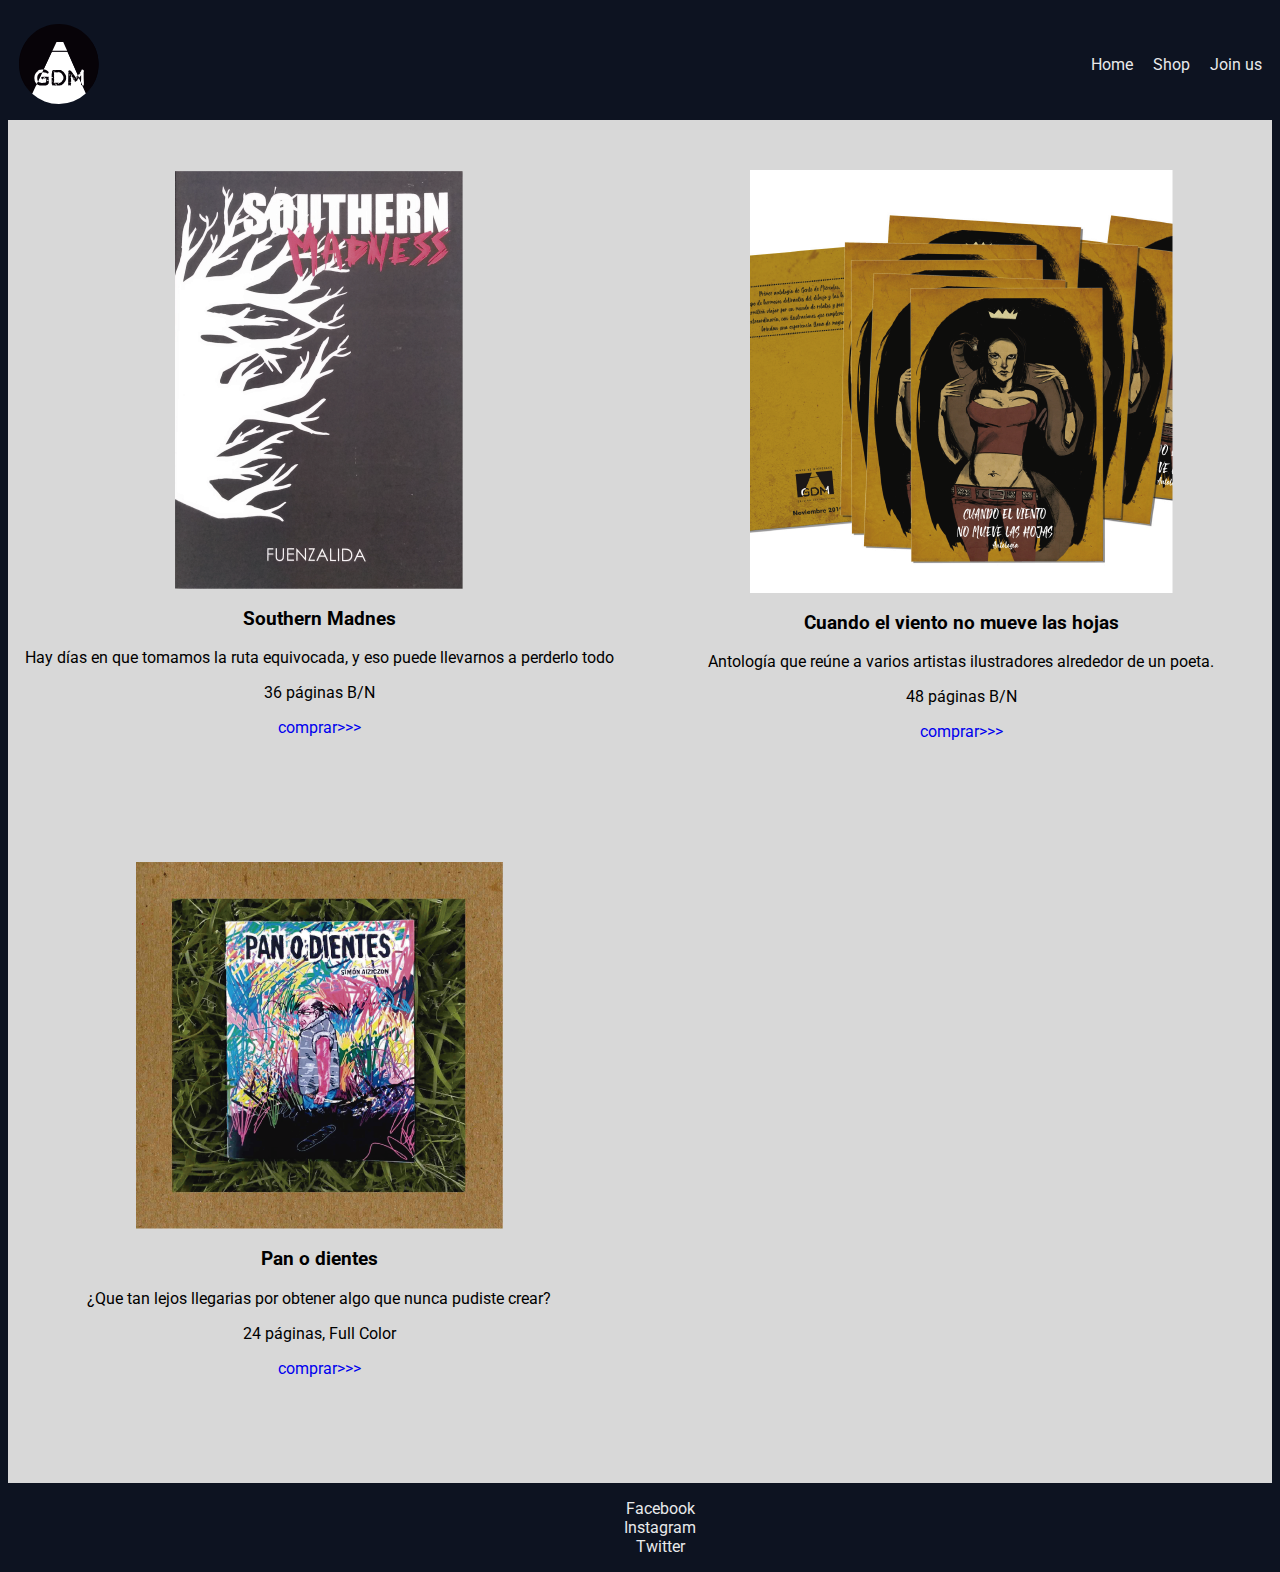
==== pages/lanzamientos.html @ 582e6720 "Commit inicial. Estructura completa" ====
<!DOCTYPE html>
<html lang="en">
<head>
    <meta charset="UTF-8">
    <meta http-equiv="X-UA-Compatible" content="IE=edge">
    <meta name="viewport" content="width=device-width, initial-scale=1.0">
    
    <link rel="preconnect" href="https://fonts.googleapis.com">
    <link rel="preconnect" href="https://fonts.gstatic.com" crossorigin>
    <link href="https://fonts.googleapis.com/css2?family=Roboto:ital,wght@0,300;0,400;0,500;1,300&display=swap" rel="stylesheet">
    
    <link rel="stylesheet" href="../css/main.css">

    <title>Lanzamientos GDM</title>
</head>
<body>
   <header class="head">
        <div class="logo-gdm">
                
        </div>
            <nav class="nav">
                <ul class="navegador">
                    <li><a href="../index.html">Home</a></li>
                    <li><a href="shop.html">Shop</a></li>
                    <li><a href="joinus.html">Join us</a></li>
                </ul>
            </nav>
   </header>
   <main class="main-lanza">
       <section>
           <div class="imag">
               <img src="../public/southern.png" alt="portada comic">
           </div>
           <div class="lanza-descrip">
                <h3>Southern Madnes</h3>
               <div class="texto">
                <p>Hay días en que tomamos la ruta equivocada, y eso puede llevarnos a perderlo todo</p>
                <p>36 páginas B/N</p>
               </div>
               <a class="link" href="shop.html">comprar>>></a>
           </div>
       </section>
       <section>
            <div class="imag">
                <img src="../public/antologia.png" alt="">
            </div>
            
           <div class="lanza-descrip">
                <h3>Cuando el viento no mueve las hojas</h3>
               <div class="texto">
                <p>Antología que reúne a varios artistas ilustradores alrededor de un poeta.</p>
                <p>48 páginas B/N</p>
               </div>
               <a class="link" href="shop.html">comprar>>></a>
           </div>
       </section>
       <section>
           <div class="imag">
               <img src="../public/panodientes.png" alt="">
           </div>
           <div class="lanza-descrip">
                <h3>Pan o dientes</h3>
                <div class="texto">
                    <p>¿Que tan lejos llegarias por obtener algo que nunca pudiste crear?</p>
                    <p>24 páginas, Full Color</p>
                </div>
               <a class="link" href="shop.html">comprar>>></a>
           </div>
       </section>
   </main>

   <footer>
        <ul>
            <li>Facebook</li>
            <li>Instagram</li>
            <li>Twitter</li>
        </ul>
   </footer> 
    
</body>

</html>
---- css/main.css ----
body {

    font-family: 'Roboto', sans-serif;
    background-color: #0D1321;
}
   
a {
    text-decoration: none;
}
main section {
   margin-top: 50px;
   margin-bottom: 50px;
}
li:hover {
    transform: scale(1.2);
}
.head {
    display: grid;
    grid-template-columns: 1fr 3fr;
    align-items: center;
    top: 0px;
}
.navegador {
    background-color: #0D1321;
    list-style-type: none;
    height: 80px;
    position: sticky;
    display: flex;
    flex-direction: row;
    justify-content: right;
    align-items: center;
}

.nav li a{
    color: #E8E9EB;
    margin: 10px;
    
}
.logo-gdm {
    background-image: url('../public/gdmlogo.svg');
    background-color: #0D1321;
    background-repeat: no-repeat;
    height: 80px;   
}
.presentacion {
    background-color: #d8d8d8;
    border: solid 3px #d8d8d8;
    display: grid;
    grid-template-columns: 2fr 4fr;
}
#img-presentacion {
    display: flex;
    justify-content: center;
}

#descrip-presentacion {
    text-align: center;
    font-size: 2em;
    display: flex;
    flex-direction: column;
    justify-content: center;
}

.lanza {
    background-color: #d8d8d8;
    border: solid 3px #d8d8d8;
    display: grid;
    grid-template-columns: 2fr 4fr;
}
#descrip-lanza {
    text-align: center;
    font-size: 2em;
    display: flex;
    flex-direction: column;
    justify-content: center;
}
.lomas {
    background-color: #d8d8d8;
    border: solid 3px #d8d8d8;
    display: grid;
    grid-template-columns: 2fr 4fr;
}
#descrip-lomas {
    text-align: end;
    font-size: 2em;
    display: flex;
    flex-direction: column;
    justify-content: center;
}
#img-lomas {
    display: flex;
    justify-content: center;
}
.ofertas {
    background-color: #d8d8d8;
    border: solid 3px #d8d8d8;
    display: grid;
    grid-template-columns: 2fr 4fr;
}
#descrip-ofertas {
    text-align: center;
    font-size: 2em;
    display: flex;
    flex-direction: column;
    justify-content: center;
}
.main-lanza {
    background-color: #d8d8d8;
    display: grid;
    grid-template-columns: repeat(2, 3fr);
    grid-template-rows: repeat(2, 4fr);
    grid-gap: 20px;
    
}
.imag {
    display: flex;
    flex-direction: column;
    justify-content: center;
    align-items: center;
}
.texto {
    text-align: center;
}
h3 {
    text-align: center;
}
.link {
    display: flex;
    justify-content: center;
}
.main-style {
    background-color: #d8d8d8;
    display: grid;
    grid-template-columns: repeat(2, 2fr);
    
}
.lomasleido {
    width: 99vw;
    background-color: #d8d8d8;
    display: flex;
    flex-direction: column;
    flex-wrap: wrap;
    align-content: center;  
}
.joinus {
    background-color: #d8d8d8;
    height: 70vh;
    width: 100vw;
}
.joinus section div {
    display: flex;
    flex-direction: column;
    align-items: center;
    margin-top: 20px;
    margin-bottom: 20px;
}
h2 {
    font-size: 2em;
    text-align: center;
}
.item-1 {
    display: block;
   border: solid 2px black;
   margin-left: 770px;
   width: 300px;
   height: 30px;
}
.item-2 {
    display: block;
   border: solid 2px black;
   margin-left: 770px;
   width: 300px;
   height: 30px;
}
.item-3 {
    display: block;
   border: solid 2px black;
   margin-left: 770px;
   width: 300px;
   height: 30px;
}
.item-4 {
    display: block;
   border: solid 2px black;
   margin-left: 770px;
   width: 300px;
   height: 250px;
}
.item-5 {
    display: block;
   border: solid 2px black;
   margin-left: 770px;
   width: 50px;
   height: 30px;
}
footer ul li {
    color: #E8E9EB;
    text-align: center;
    list-style-type: none;
}
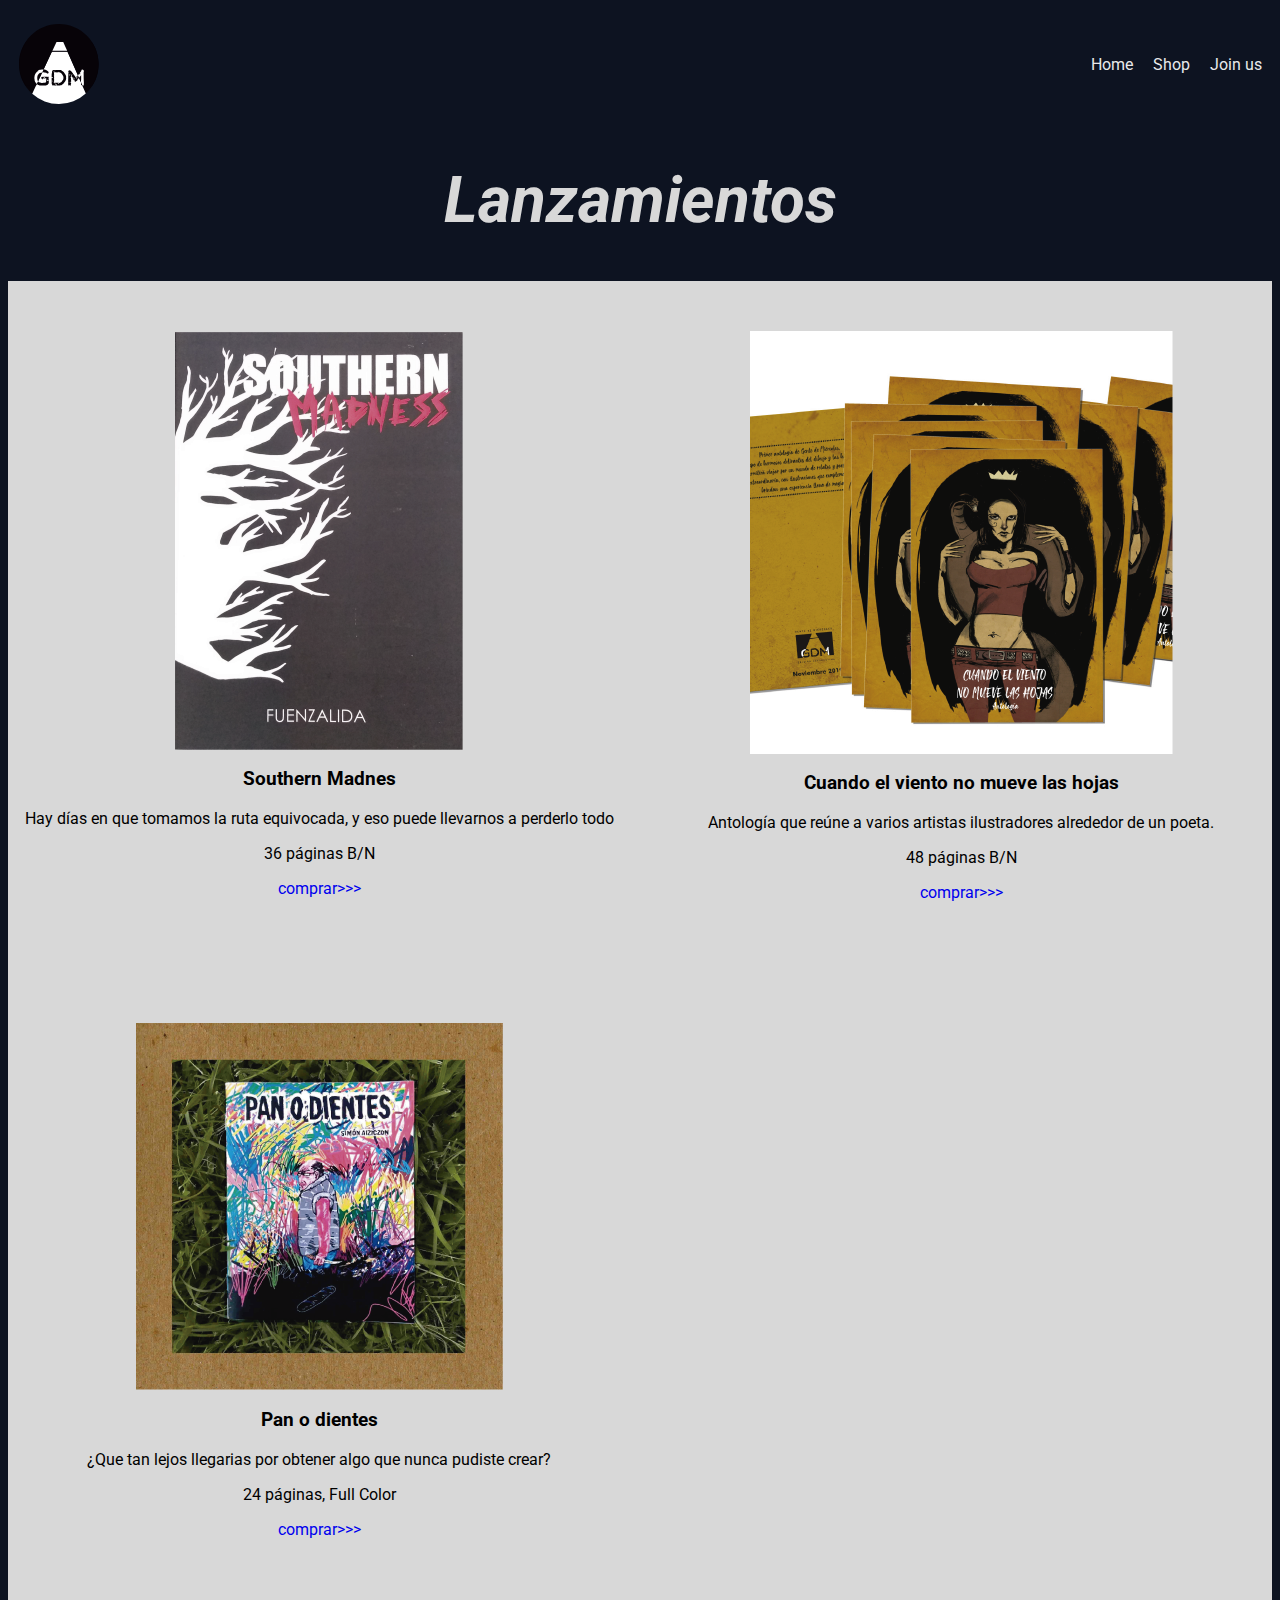
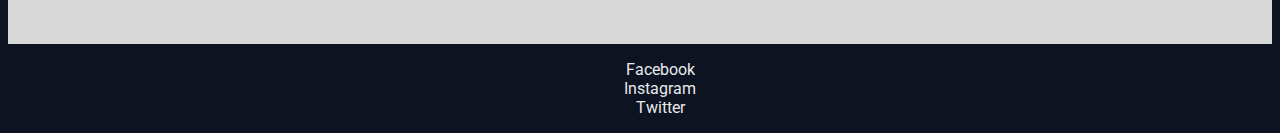
==== commit 138fac40: "New branch develop. Agrego h1 no tenia antes" ====
--- a/pages/lanzamientos.html
+++ b/pages/lanzamientos.html
@@ -26,7 +26,9 @@
                 </ul>
             </nav>
    </header>
+   <h1 class="titulo" style="font-size: 4em;">Lanzamientos</h1>
    <main class="main-lanza">
+        
        <section>
            <div class="imag">
                <img src="../public/southern.png" alt="portada comic">
--- a/css/main.css
+++ b/css/main.css
@@ -42,6 +42,11 @@
     background-repeat: no-repeat;
     height: 80px;   
 }
+
+.titulo {
+    color: #d8d8d8;
+    font-style: italic;
+}
 .presentacion {
     background-color: #d8d8d8;
     border: solid 3px #d8d8d8;
@@ -154,7 +159,7 @@
     margin-top: 20px;
     margin-bottom: 20px;
 }
-h2 {
+h1 {
     font-size: 2em;
     text-align: center;
 }
